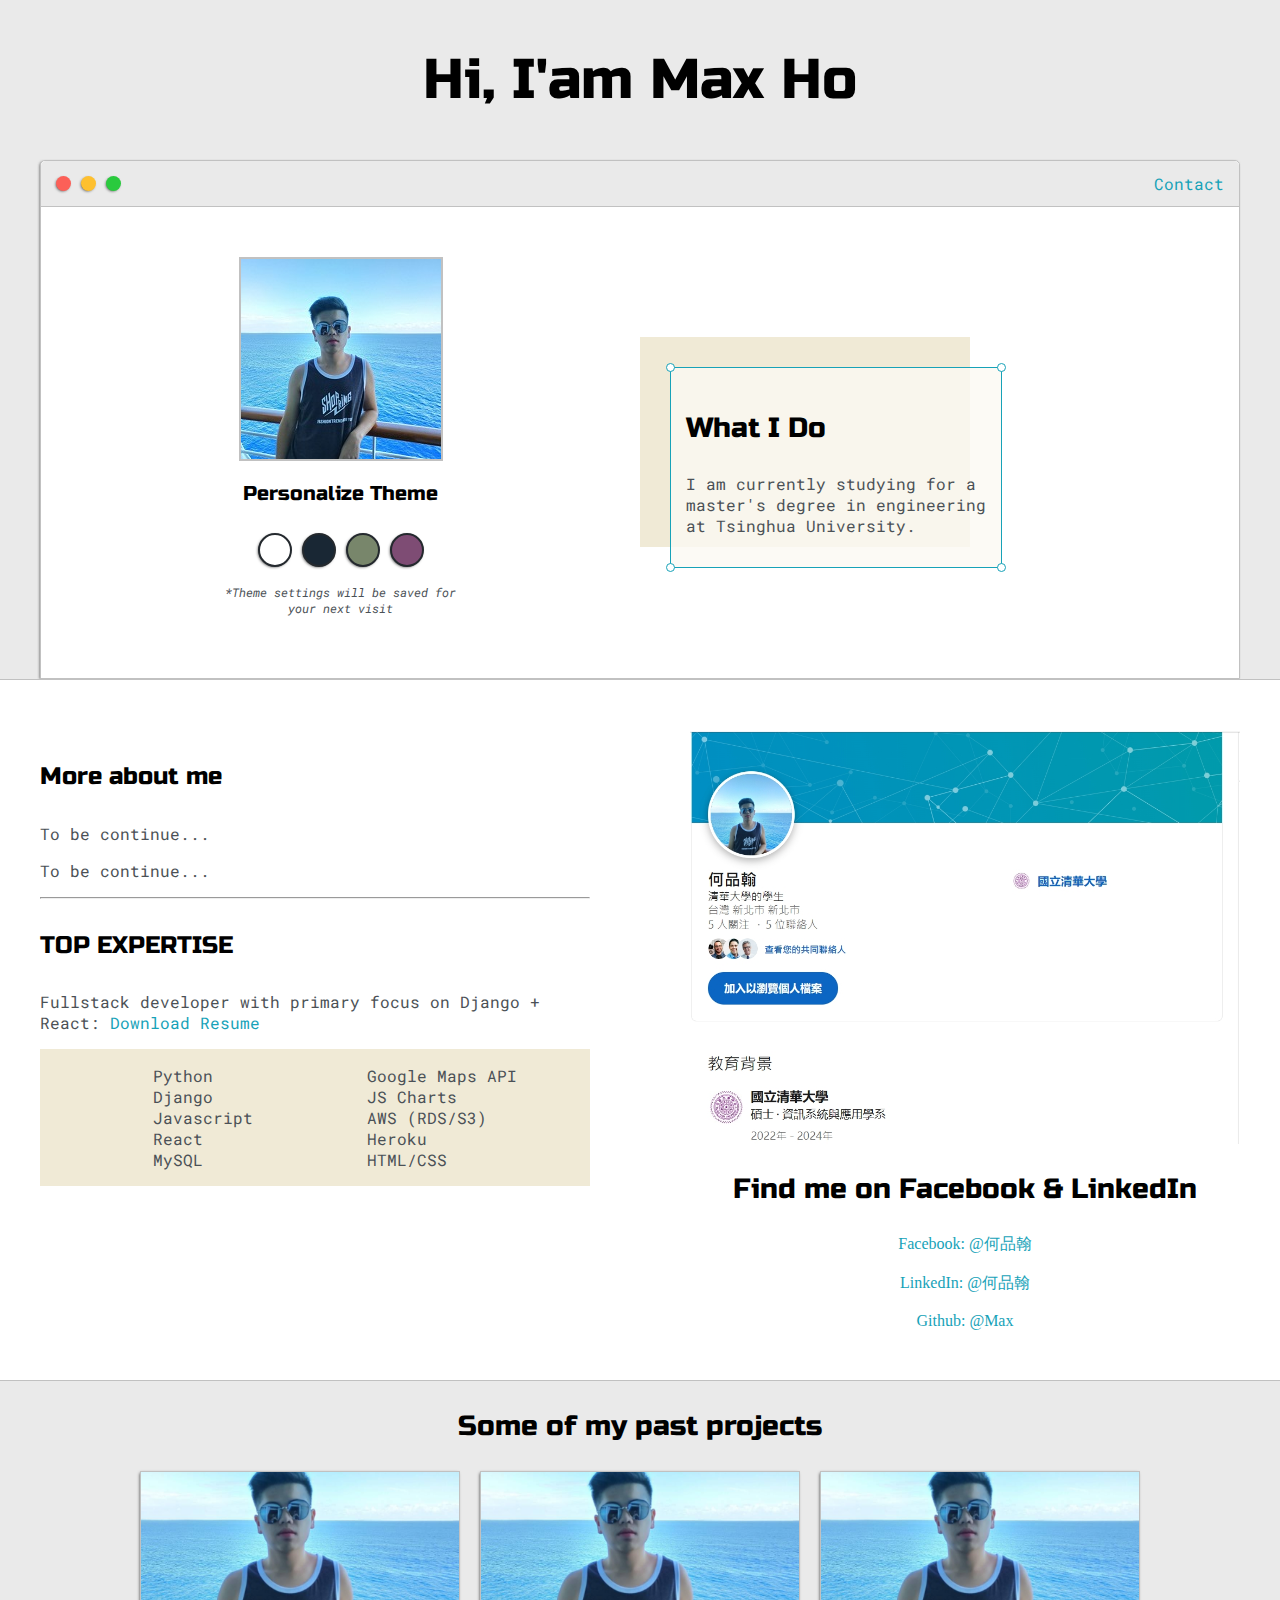
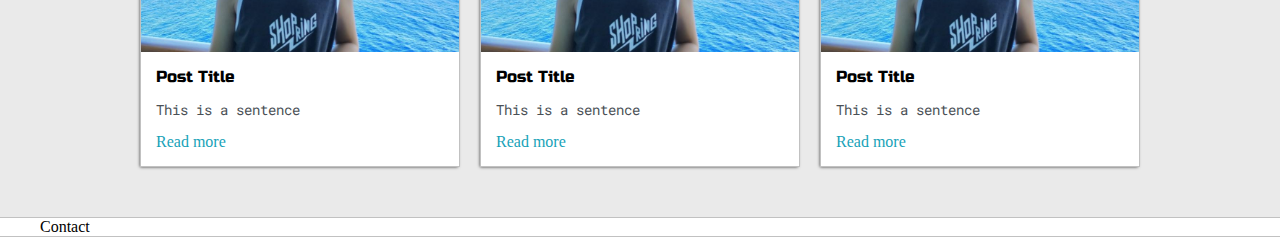
==== index.html @ 254027d7 "ADD: Portfolio / Blogs" ====
<!DOCTYPE html>
<html>
<head>
    <title>Max Ho</title>
    <meta name='viewport' content='width=device-width, initial-scale=1, maximum-scale=1, minimum-scale=1'/>
    
    <link href="https://fonts.googleapis.com/css2?family=Russo+One&display=swap" rel="stylesheet">

    <link href="https://fonts.googleapis.com/css2?family=Roboto+Mono:wght@500&family=Russo+One&display=swap" rel="stylesheet">

    <link rel='stylesheet' type='text/css' href='default.css'>
</head>
<body>
    
    <section class="s1">
        <div class="main-container">
            <div class="greeting-wrapper">
                <h1>Hi, I'am Max Ho</h1>
            </div>

            <div class="intro-wrapper">
                <div class="nav-wrapper">
                    <div class="dots-wrapper">
                       <div id="dot-1" class="browser-dot"></div>
                       <div id="dot-2" class="browser-dot"></div>
                       <div id="dot-3" class="browser-dot"></div>
                    </div>

                    <ul id="navigation">
                        <li><a href="#">Contact</a></li>
                    </ul>
                </div>

                <div class="left-column">
                    <img id="profile-pic" src="images/221525.jpg" />
                    <h5 style="text-align: center;line-height: 0;">Personalize Theme</h5>
                    <div id="theme-options-wrapper">
                        <div id="light-mode" class="theme-dot"></div>
                        <div id="blue-mode" class="theme-dot"></div>
                        <div id="green-mode" class="theme-dot"></div>
                        <div id="purple-mode" class="theme-dot"></div>
                    </div>

                    <p id="settings-note">*Theme settings will be saved for<br>your next visit</p>
                </div>

                <div class="right-column">
                    <div id="preview-shadow">
                        <div id="preview">
                            <div id="corner-tl" class="corner"></div>
                            <div id="corner-tr" class="corner"></div>
                            <div id="corner-br" class="corner"></div>
                            <div id="corner-bl" class="corner"></div>
                            <h3>What I Do</h3>
                            <p>I am currently studying for a master's degree 
                                in engineering at Tsinghua University.</p>
                        </div>
                    </div>
                </div>
            </div>
        </div>
    </section>

    <section class="s2">
        <div class="main-container">
            <div class="about-wrapper">
                <div class="about-me">
                    <h4>More about me</h4>

                    <p>To be continue...</p>

                    <p>To be continue...</p>

                    <hr>

                    <h4>TOP EXPERTISE</h4>

                    <p>Fullstack developer with primary focus on Django
                         + React: <a target="_blank" href="resume.pdf">Download Resume</a></p>
                    
                    <div id="skills">
                        <ul>
                            <li>Python</li>
                            <li>Django</li>
                            <li>Javascript</li>
                            <li>React</li>
                            <li>MySQL</li>
                        </ul>

                        <ul>
                            <li>Google Maps API</li>
                            <li>JS Charts</li>
                            <li>AWS (RDS/S3)</li>
                            <li>Heroku</li>
                            <li>HTML/CSS</li>
                        </ul>

                    </div>
                </div>

                <div class="social-links">
                    <img id="social-img" src="images/follow.jpg" />
                    <h3>Find me on Facebook & LinkedIn</h3>

                    <a target="_blank" href="https://www.facebook.com/profile.php?id=100006150990664">Facebook: @何品翰</a>
                    <br>
                    <a target="_blank" href="https://www.linkedin.com/public-profile/settings?lipi=urn%3Ali%3Apage%3Ad_flagship3_profile_self_edit_contact-info%3BrW3WzufoTumIgGCZmU51kg%3D%3D">LinkedIn: @何品翰</a>
                    <br>
                    <a target="_blank" href="https://github.com/Max8904">Github: @Max</a>
                </div>
            </div>
        </div>
    </section>
    
    <section class="s1">
        <div class="main-container">
            <h3 style="text-align: center;">Some of my past projects</h3>

            <div class="post-wrapper">
                <div>
                    <div class="post">
                        <img class="thumbnail" src="images/221523_0.jpg">
                        <div class="post-preview">
                            <h6 class="post-title">Post Title</h6>
                            <p class="post-intro">This is a sentence</p>
                            <a href="#">Read more</a>
                        </div>
                    </div>
                </div>
                <div>
                    <div class="post">
                        <img class="thumbnail" src="images/221523_0.jpg">
                        <div class="post-preview">
                            <h6 class="post-title">Post Title</h6>
                            <p class="post-intro">This is a sentence</p>
                            <a href="#">Read more</a>
                        </div>
                    </div>
                </div>
                <div>
                    <div class="post">
                        <img class="thumbnail" src="images/221523_0.jpg">
                        <div class="post-preview">
                            <h6 class="post-title">Post Title</h6>
                            <p class="post-intro">This is a sentence</p>
                            <a href="#">Read more</a>
                        </div>
                    </div>
                </div>

            </div>
        </div>
    </section>
    
    <section class="s2">
        <div class="main-container">
            Contact
        </div>
    </section>

</body>
</html>
---- default.css ----
:root{
    --mainColor:#eaeaea;
    --secondaryColor:#fff;

    --borderColor:#c1c1c1;

    --mainText:black;
    --secondaryText:#4b5156;

    --themeDotBorder:#24292e;

    --previewBg: rgb(251, 249, 243, 0.8);

    --previewShadow:#f0ead6;
}


html, body{
    padding: 0;
    margin: 0;
}

h1, h2, h3, h4, h5, h6, strong{
    color: var(--mainText);
    font-family: 'Russo One', sans-serif;
    font-weight: 500;
}

p, li, span, label, input, textarea{
    color: var(--secondaryText);
    font-family: 'Roboto Mono', monospace;
}

a{
    text-decoration: none;
    color: #17a2b8;
}

ul{
    list-style: none;
}

h1{ font-size: 56px;}
h2{ font-size: 36px;}
h3{ font-size: 28px;}
h4{ font-size: 24px;}
h5{ font-size: 20px;}
h6{ font-size: 16px;}

.s1{
    background-color: var(--mainColor);
    border-bottom: 1px solid var(--borderColor);
    overflow: auto;
}

.s2{
    background-color: var(--secondaryColor);
    border-bottom: 1px solid var(--borderColor);
    overflow: auto;
}

.main-container{
    width: 1200px;
    margin: 0 auto;
}

.greeting-wrapper{
    display: grid;
    text-align: center;
    align-content: center;
    min-height: 10em;
}

.intro-wrapper{
    background-color: var(--secondaryColor);
    border: 1px solid var(--borderColor);
    border-radius: 5px 5px 0 0;

    -webkit-box-shadow: -1px 1px 3px -1px rgba(0,0,0,0.75);
    -moz-box-shadow: -1px 1px 3px -1px rgba(0,0,0,0.75);
    box-shadow: -1px 1px 3px -1px rgba(0,0,0,0.75);

    display: grid;
    grid-template-columns: 1fr 1fr;
    grid-template-areas: 
        'nav-wrapper nav-wrapper'
        'left-column right-column'
    ;
}

.nav-wrapper{
    border-radius: 5px 5px 0 0;
    grid-area: nav-wrapper;
    border-bottom: 1px solid var(--borderColor);
    display: flex;
    justify-content: space-between;
    align-items: center;
    background-color: var(--mainColor);
}

#navigation{
    margin: 0;
    padding: 10px;
}

#navigation li{
    display: inline-block;
    margin-right: 5px;
    margin-left: 5px;
}

.dots-wrapper{
    display: flex;
    padding: 10px;
}

#dot-1{
    background-color: #FC6058;
}

#dot-2{
    background-color: #FEC02F;
}

#dot-3{
    background-color: #2ACA3E;
}

.browser-dot{
    background-color: black;
    height: 15px;
    width: 15px;
    border-radius: 50%;
    margin: 5px;

    -webkit-box-shadow: -1px 1px 3px -1px rgba(0,0,0,0.75);
    -moz-box-shadow: -1px 1px 3px -1px rgba(0,0,0,0.75);
    box-shadow: -1px 1px 3px -1px rgba(0,0,0,0.75);
}

.left-column{
    grid-area: left-column;
    padding-top: 50px;
    padding-bottom: 50px;
}

#profile-pic{
    display: block;
    margin: 0 auto;

    height: 200px;
    width: 200px;
    object-fit: cover;
    border: 2px solid var(--borderColor);
}

#theme-options-wrapper{
    display: flex;
    justify-content: center;
}

.theme-dot{
    height: 30px;
    width: 30px;
    background-color: black;
    border-radius: 50%;

    margin: 5px;
    border: 2px solid var(--themeDotBorder);

    -webkit-box-shadow: -1px 1px 3px -1px rgba(0,0,0,0.75);
    -moz-box-shadow: -1px 1px 3px -1px rgba(0,0,0,0.75);
    box-shadow: -1px 1px 3px -1px rgba(0,0,0,0.75);

    cursor: pointer;
}

.theme-dot:hover{
    border-width: 5px;
}

#light-mode{
    background-color: #fff;
}

#blue-mode{
    background-color: #192734;
}

#green-mode{
    background-color: #78866b;
}

#purple-mode{
    background-color: #7E4C74;
}

#settings-note{
    font-size: 12px;
    font-style: italic;
    text-align: center;
}

.right-column{
    grid-area: right-column;
    display: grid;
    align-content: center;

    padding-top: 50px;
    padding-bottom: 50px;
}

#preview-shadow{
    background-color: var(--previewShadow);
    width: 300px;
    height: 180px;
    padding-left: 30px;
    padding-top: 30px;
}

#preview{
    width: 300px;
    border: 1.5px solid #17a2b8;
    background-color: var(--previewBg);
    padding: 15px;
    position: relative;
}

.corner{
    width: 7px;
    height: 7px;
    border-radius: 50%;
    border: 1.5px solid #17a2b8;
    background-color: #fff;
    position: absolute;
}

#corner-tl{
    top: -5px;
    left: -5px;
}

#corner-tr{
    top: -5px;
    right: -5px;
}

#corner-br{
    bottom: -5px;
    right: -5px;
}

#corner-bl{
    bottom: -5px;
    left: -5px;
}

.about-wrapper{
    display: grid;
    grid-template-columns: repeat(auto-fit, minmax(320px, 1fr));
    padding-top: 50px;
    padding-bottom: 50px;
    gap: 100px;
}

#skills{
    display: flex;
    justify-content: space-evenly;
    background-color: var(--previewShadow);
}

.social-links{
    display: grid;
    align-content: center;
    text-align: center;
}

#social-img{
    width: 100%;
}

.post-wrapper{
    display: grid;
    grid-template-columns: repeat(auto-fit, 320px);
    gap: 20px;
    justify-content: center;
    padding-bottom: 50px;
}

.post{
    border: 1px solid var(--borderColor);

    -webkit-box-shadow: -1px 1px 3px -1px rgba(0,0,0,0.75);
    -moz-box-shadow: -1px 1px 3px -1px rgba(0,0,0,0.75);
    box-shadow: -1px 1px 3px -1px rgba(0,0,0,0.75);
}

.thumbnail{
    display: block;
    width: 100%;
    height: 180px;
    object-fit: cover;
}

.post-preview{
    background-color: #fff;
    padding: 15px;
}

.post-title{
    color: black;
    margin: 0;
}

.post-intro{
    color: #4b5156;
    font-size: 14px;
}

@media screen and (max-width:1200px) {
    .main-container{
        width: 95%;
    }
}

@media screen and (max-width:800px) {
    .intro-wrapper{
        grid-template-columns: 1fr;
        grid-template-areas: 
            'nav-wrapper'
            'left-column'
            'right-column'
        ;
    }

    .right-column{
        justify-content: center;
    }
}
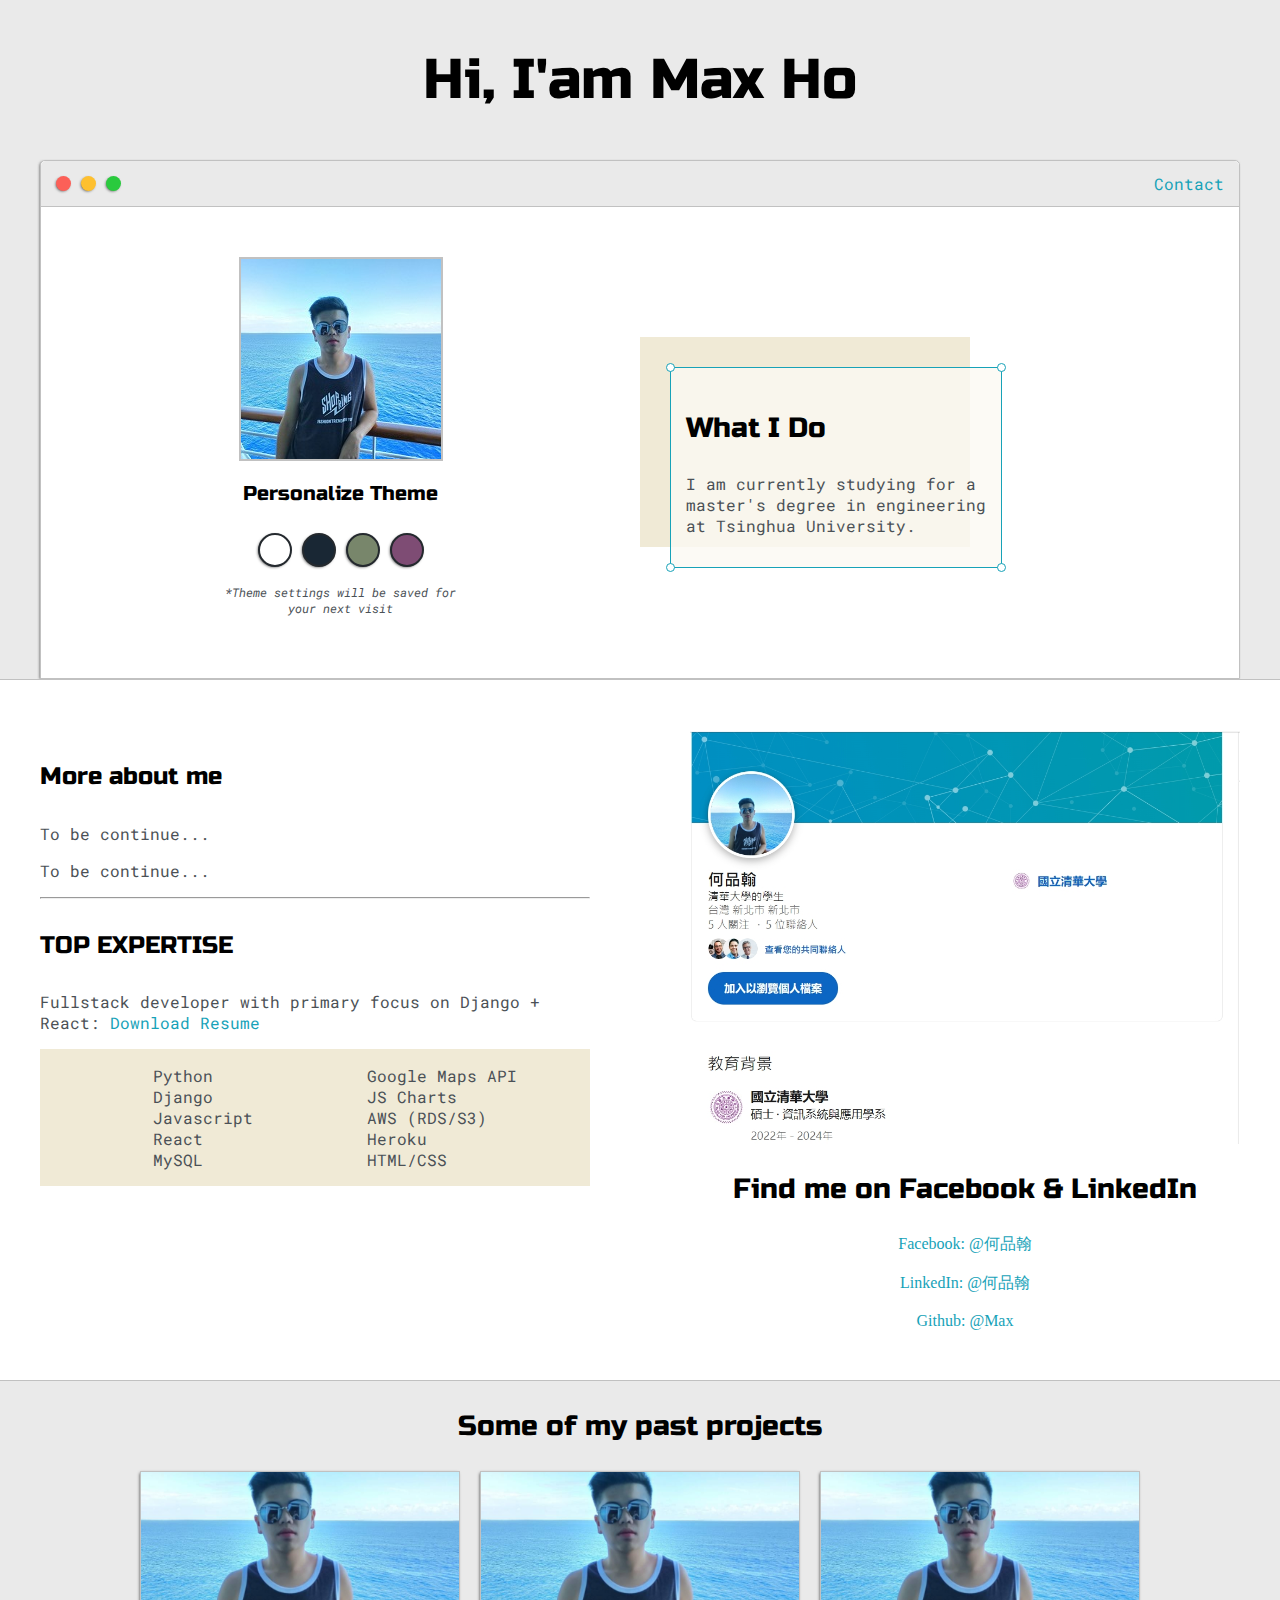
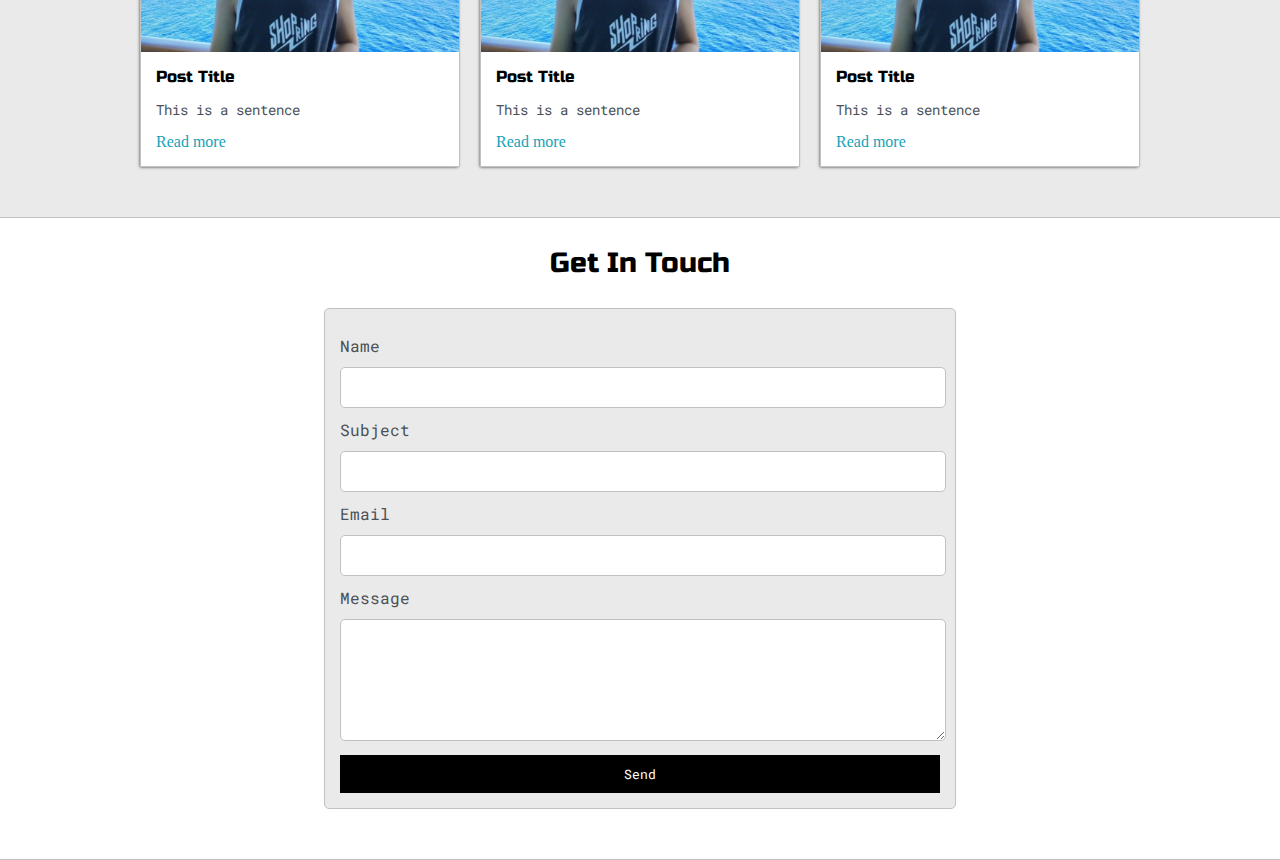
==== commit 294a81b1: "ADD: Contact form" ====
--- a/index.html
+++ b/index.html
@@ -154,7 +154,23 @@
     
     <section class="s2">
         <div class="main-container">
-            Contact
+            <h3 style="text-align: center;">Get In Touch</h3>
+
+            <form id="contact-form">
+                <label>Name</label>
+                <input class="input-field" type="text" name="name">
+
+                <label>Subject</label>
+                <input class="input-field" type="text" name="subject">
+
+                <label>Email</label>
+                <input class="input-field" type="text" name="email">
+
+                <label>Message</label>
+                <textarea class="input-field" name="message"></textarea>
+
+                <input id="submit-btn" type="submit" value="Send">
+            </form>
         </div>
     </section>
 
--- a/default.css
+++ b/default.css
@@ -12,6 +12,8 @@
     --previewBg: rgb(251, 249, 243, 0.8);
 
     --previewShadow:#f0ead6;
+
+    --buttonColor: black;
 }
 
 
@@ -315,6 +317,46 @@
 .post-intro{
     color: #4b5156;
     font-size: 14px;
+}
+
+#contact-form{
+    display: block;
+    max-width: 600px;
+    margin: 0 auto;
+    border: 1px solid var(--borderColor);
+    padding: 15px;
+    border-radius: 5px;
+    background-color: var(--mainColor);
+    margin-bottom: 50px;
+}
+
+#contact-form label{
+    line-height: 2.7em;
+}
+
+#contact-form textarea{
+    min-height: 100px;
+    font-size: 14px;
+}
+
+.input-field{
+    width: 100%;
+    padding-top: 10px;
+    padding-bottom: 10px;
+    background-color: var(--secondaryColor);
+    border-radius: 5px;
+    border: 1px solid var(--borderColor);
+    font-size: 14px;
+}
+
+#submit-btn{
+    margin-top: 10px;
+    width: 100%;
+    padding-top: 10px;
+    padding-bottom: 10px;
+    color: #fff;
+    background-color: var(--buttonColor);
+    border: none;
 }
 
 @media screen and (max-width:1200px) {
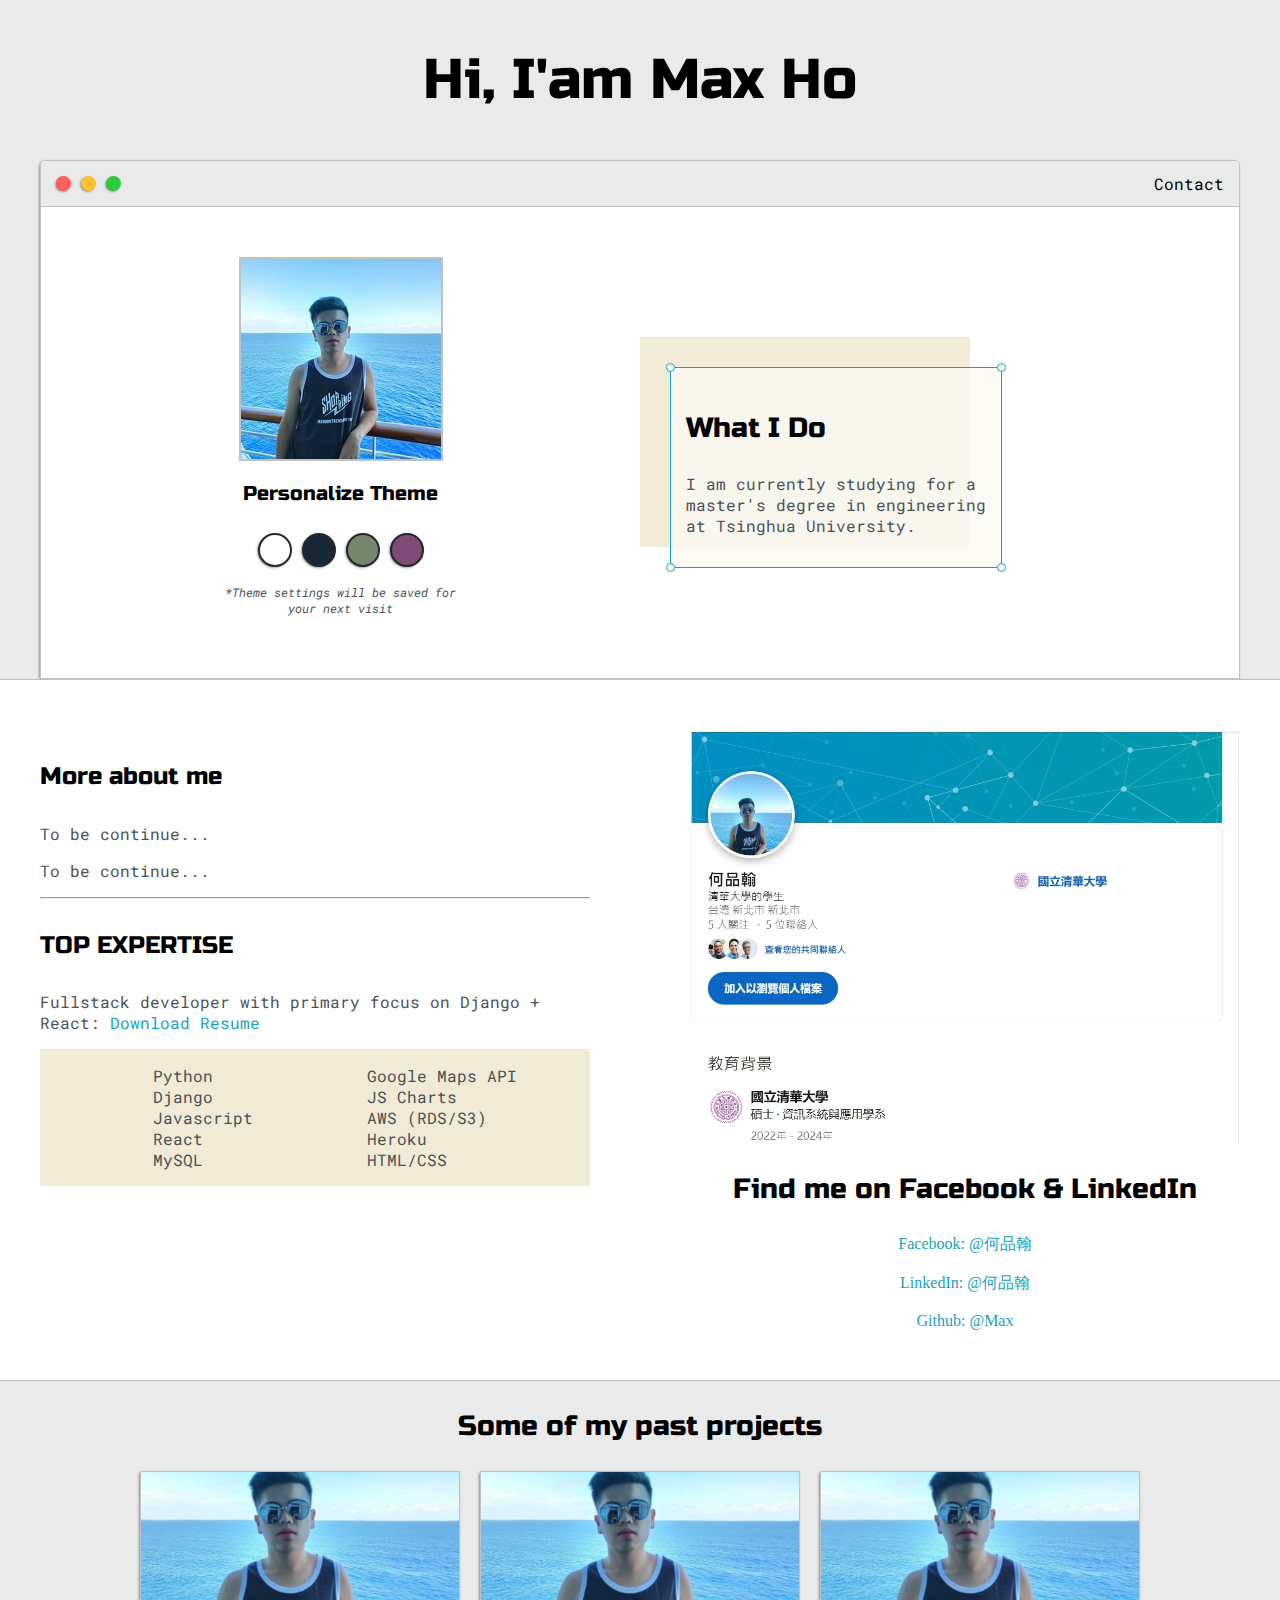
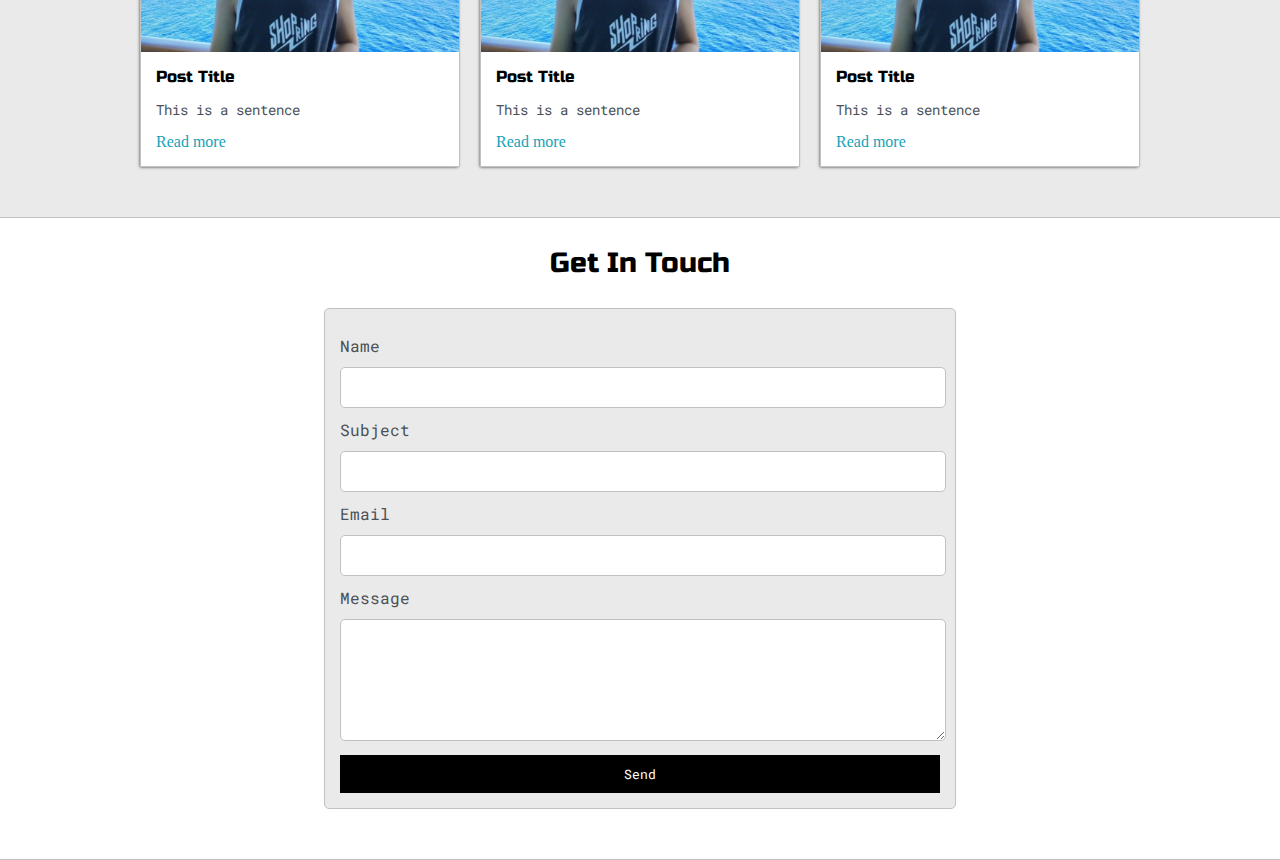
==== commit 5c8eef63: "ADD: Changing Themes" ====
--- a/index.html
+++ b/index.html
@@ -9,6 +9,8 @@
     <link href="https://fonts.googleapis.com/css2?family=Roboto+Mono:wght@500&family=Russo+One&display=swap" rel="stylesheet">
 
     <link rel='stylesheet' type='text/css' href='default.css'>
+
+    <link id="theme-style" rel='stylesheet' type='text/css' href=''>
 </head>
 <body>
     
@@ -35,10 +37,10 @@
                     <img id="profile-pic" src="images/221525.jpg" />
                     <h5 style="text-align: center;line-height: 0;">Personalize Theme</h5>
                     <div id="theme-options-wrapper">
-                        <div id="light-mode" class="theme-dot"></div>
-                        <div id="blue-mode" class="theme-dot"></div>
-                        <div id="green-mode" class="theme-dot"></div>
-                        <div id="purple-mode" class="theme-dot"></div>
+                        <div data-mode="light" id="light-mode" class="theme-dot"></div>
+                        <div data-mode="blue" id="blue-mode" class="theme-dot"></div>
+                        <div data-mode="green" id="green-mode" class="theme-dot"></div>
+                        <div data-mode="purple" id="purple-mode" class="theme-dot"></div>
                     </div>
 
                     <p id="settings-note">*Theme settings will be saved for<br>your next visit</p>
@@ -123,7 +125,7 @@
                         <div class="post-preview">
                             <h6 class="post-title">Post Title</h6>
                             <p class="post-intro">This is a sentence</p>
-                            <a href="#">Read more</a>
+                            <a href="post.html">Read more</a>
                         </div>
                     </div>
                 </div>
@@ -133,7 +135,7 @@
                         <div class="post-preview">
                             <h6 class="post-title">Post Title</h6>
                             <p class="post-intro">This is a sentence</p>
-                            <a href="#">Read more</a>
+                            <a href="post.html">Read more</a>
                         </div>
                     </div>
                 </div>
@@ -143,7 +145,7 @@
                         <div class="post-preview">
                             <h6 class="post-title">Post Title</h6>
                             <p class="post-intro">This is a sentence</p>
-                            <a href="#">Read more</a>
+                            <a href="post.html">Read more</a>
                         </div>
                     </div>
                 </div>
@@ -174,5 +176,6 @@
         </div>
     </section>
 
+    <script type="text/javascript" src="script.js"></script>
 </body>
 </html>--- a/default.css
+++ b/default.css
@@ -20,6 +20,10 @@
 html, body{
     padding: 0;
     margin: 0;
+}
+
+body *{
+    transition: 0.3s;
 }
 
 h1, h2, h3, h4, h5, h6, strong{
@@ -98,6 +102,10 @@
     justify-content: space-between;
     align-items: center;
     background-color: var(--mainColor);
+}
+
+#navigation a{
+    color: var(--mainText);
 }
 
 #navigation{
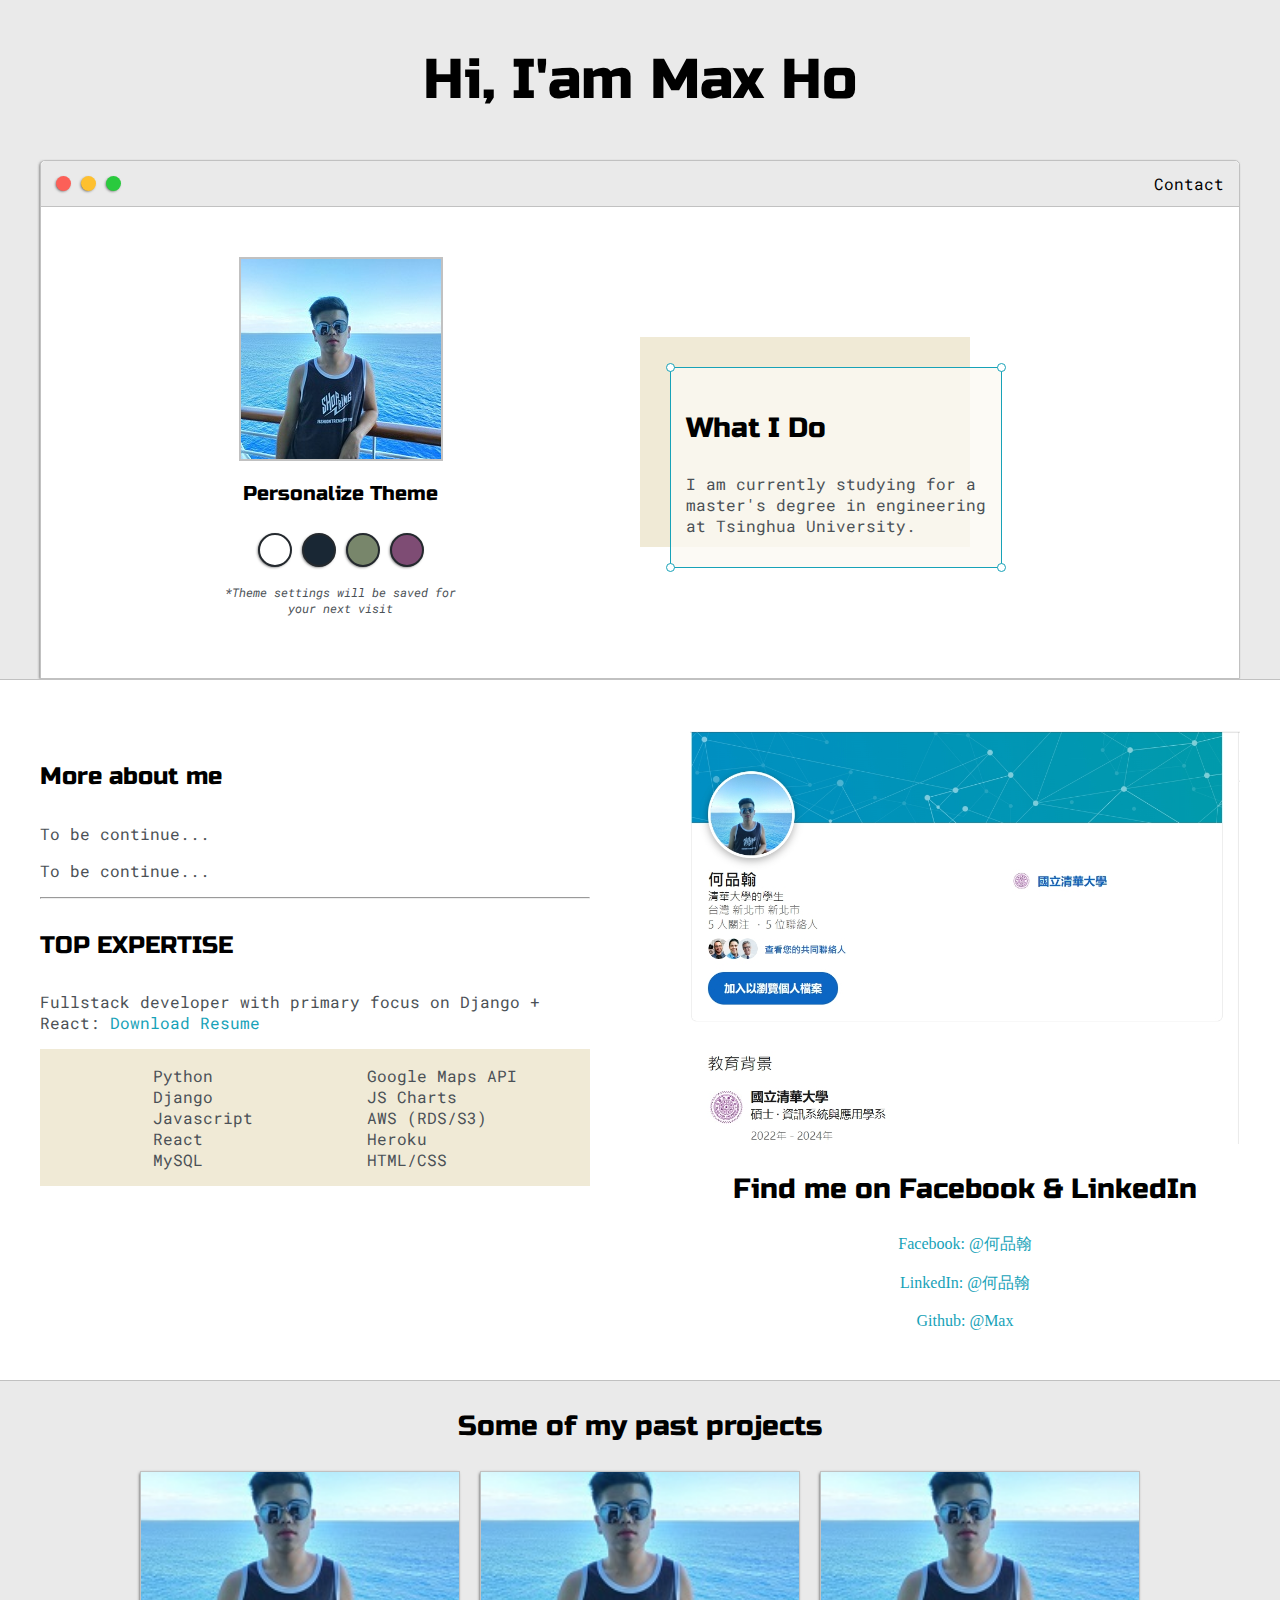
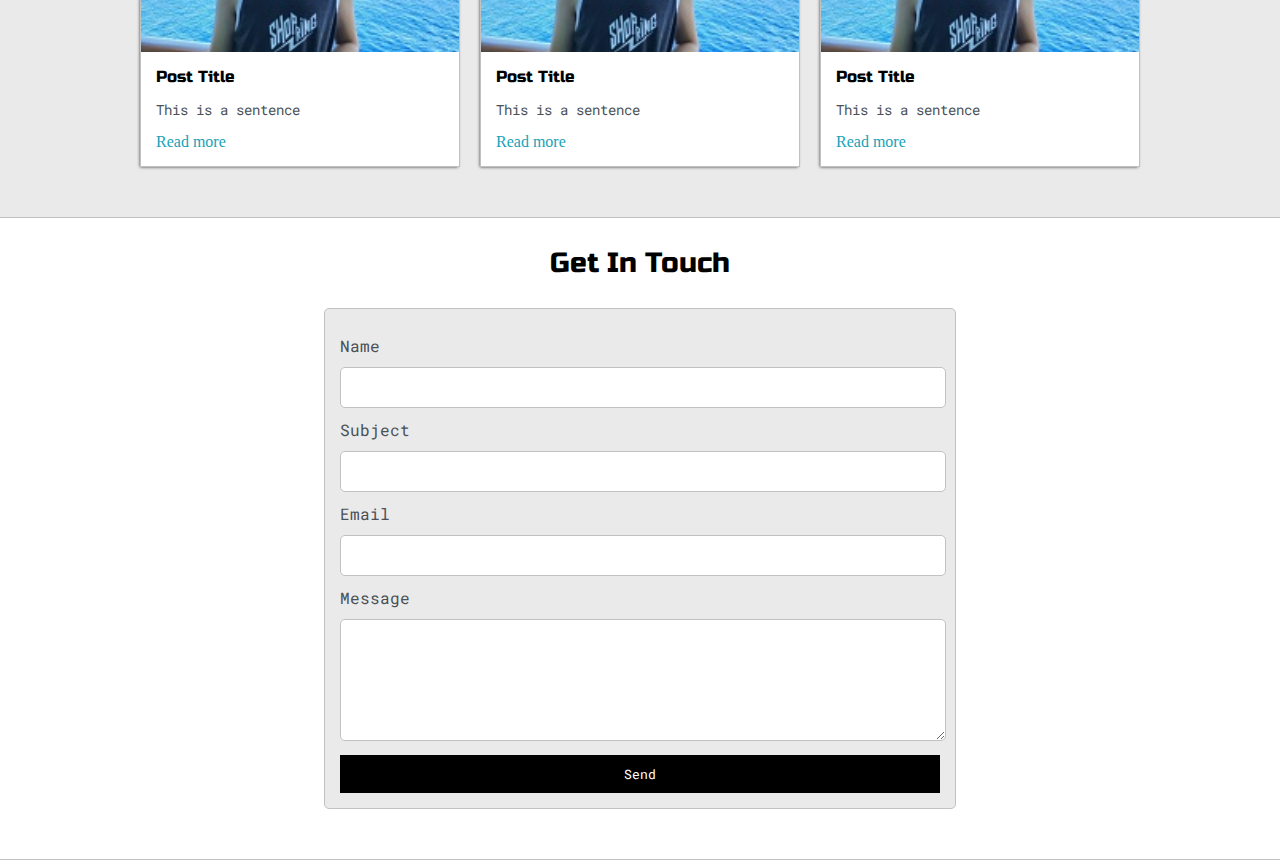
==== commit 4f5701c9: "ADD: Hosting the Website" ====
--- a/index.html
+++ b/index.html
@@ -34,7 +34,7 @@
                 </div>
 
                 <div class="left-column">
-                    <img id="profile-pic" src="images/221525.jpg" />
+                    <img id="profile-pic" src="images/max.jpg" />
                     <h5 style="text-align: center;line-height: 0;">Personalize Theme</h5>
                     <div id="theme-options-wrapper">
                         <div data-mode="light" id="light-mode" class="theme-dot"></div>
@@ -121,7 +121,7 @@
             <div class="post-wrapper">
                 <div>
                     <div class="post">
-                        <img class="thumbnail" src="images/221523_0.jpg">
+                        <img class="thumbnail" src="images/max.jpg">
                         <div class="post-preview">
                             <h6 class="post-title">Post Title</h6>
                             <p class="post-intro">This is a sentence</p>
@@ -131,7 +131,7 @@
                 </div>
                 <div>
                     <div class="post">
-                        <img class="thumbnail" src="images/221523_0.jpg">
+                        <img class="thumbnail" src="images/max.jpg">
                         <div class="post-preview">
                             <h6 class="post-title">Post Title</h6>
                             <p class="post-intro">This is a sentence</p>
@@ -141,7 +141,7 @@
                 </div>
                 <div>
                     <div class="post">
-                        <img class="thumbnail" src="images/221523_0.jpg">
+                        <img class="thumbnail" src="images/max.jpg">
                         <div class="post-preview">
                             <h6 class="post-title">Post Title</h6>
                             <p class="post-intro">This is a sentence</p>
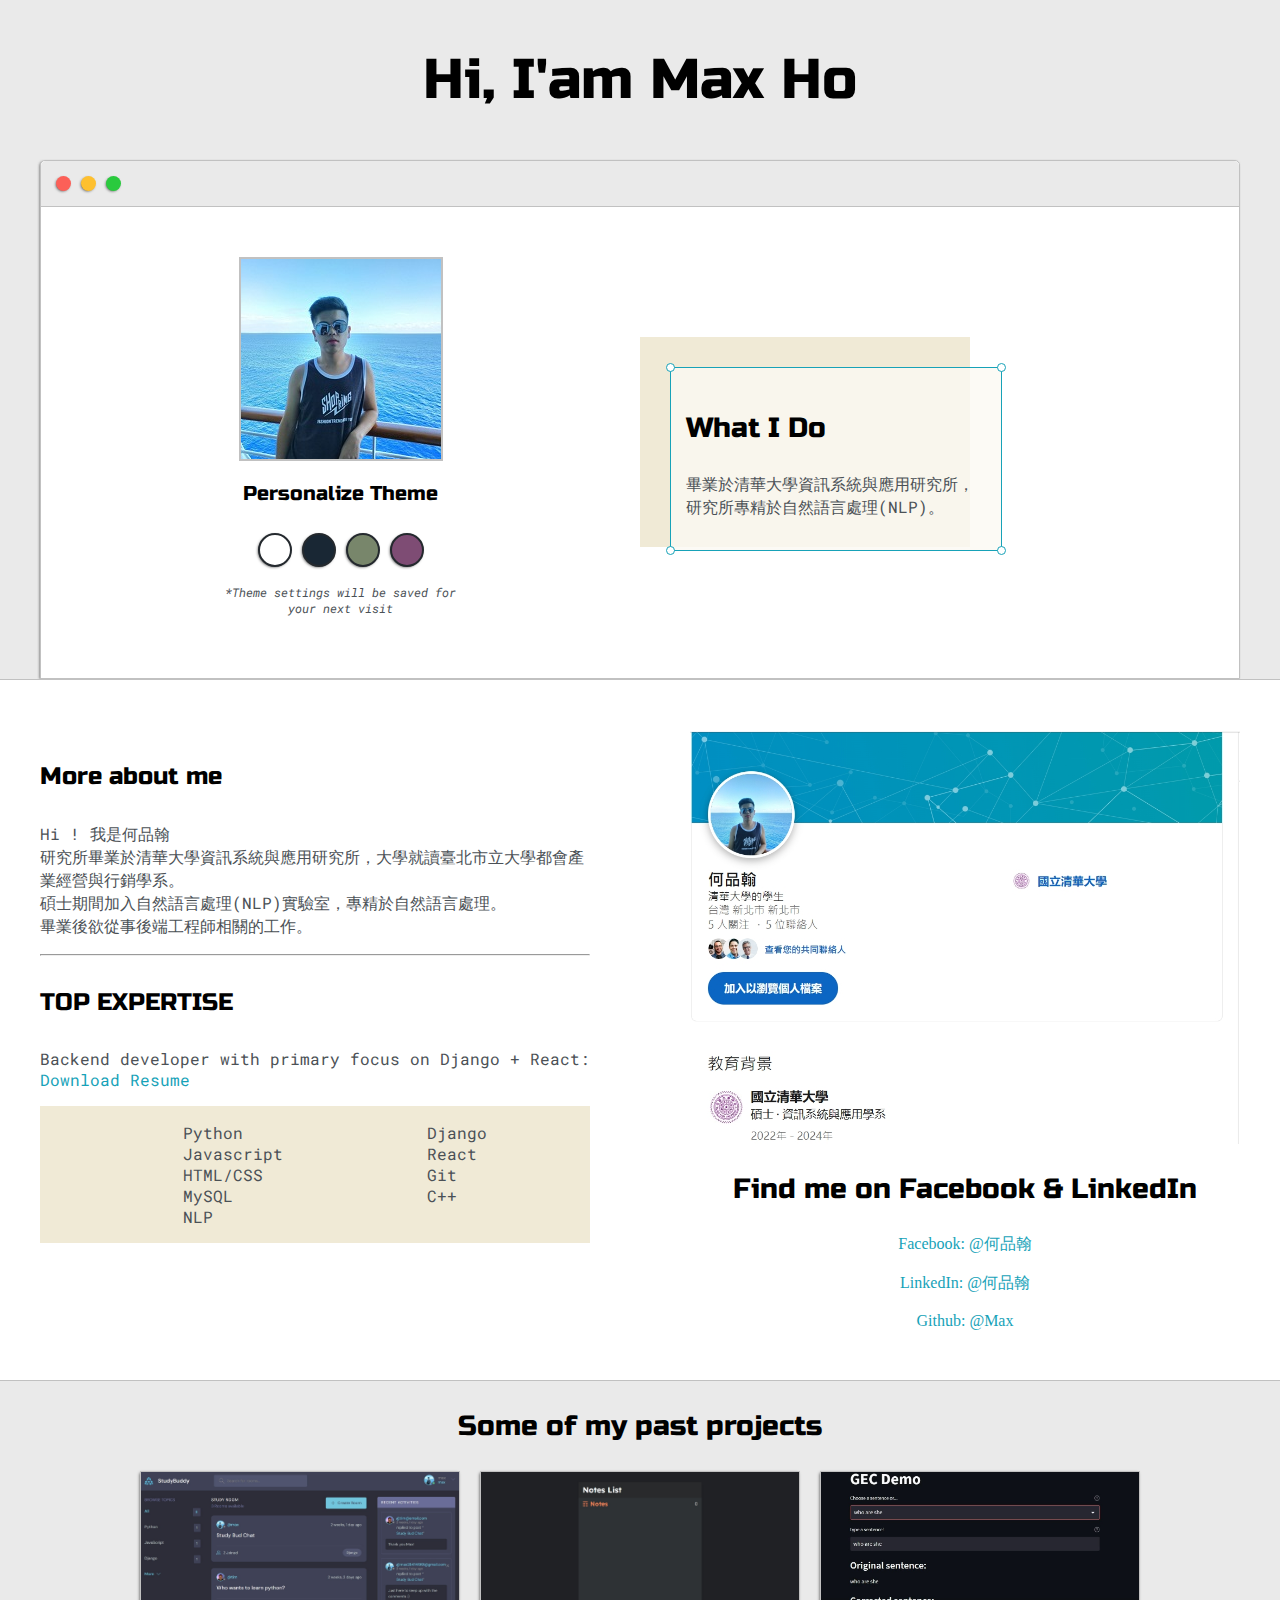
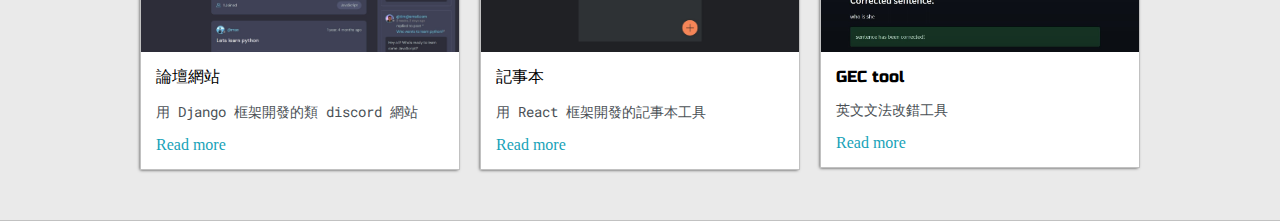
==== commit b0bc7765: "FEAT：修改作品集內容以及修改版面和格式" ====
--- a/index.html
+++ b/index.html
@@ -29,7 +29,7 @@
                     </div>
 
                     <ul id="navigation">
-                        <li><a href="#">Contact</a></li>
+                        <!-- <li><a href="#">Contact</a></li> -->
                     </ul>
                 </div>
 
@@ -54,8 +54,10 @@
                             <div id="corner-br" class="corner"></div>
                             <div id="corner-bl" class="corner"></div>
                             <h3>What I Do</h3>
-                            <p>I am currently studying for a master's degree 
-                                in engineering at Tsinghua University.</p>
+                            <p>
+                                畢業於清華大學資訊系統與應用研究所，<br>
+                                研究所專精於自然語言處理(NLP)。
+                            </p>
                         </div>
                     </div>
                 </div>
@@ -69,32 +71,34 @@
                 <div class="about-me">
                     <h4>More about me</h4>
 
-                    <p>To be continue...</p>
-
-                    <p>To be continue...</p>
+                    <p>
+                        Hi ! 我是何品翰<br>
+                        研究所畢業於清華大學資訊系統與應用研究所，大學就讀臺北市立大學都會產業經營與行銷學系。<br>
+                        碩士期間加入自然語言處理(NLP)實驗室，專精於自然語言處理。<br>
+                        畢業後欲從事後端工程師相關的工作。
+                    </p>
 
                     <hr>
 
                     <h4>TOP EXPERTISE</h4>
 
-                    <p>Fullstack developer with primary focus on Django
-                         + React: <a target="_blank" href="resume.pdf">Download Resume</a></p>
+                    <p>Backend developer with primary focus on Django
+                         + React: <a target="_blank" href="https://pda.104.com.tw/profile/share/21tnThVyNTEnBELjPECfF3opPG1yxWO2">Download Resume</a></p>
                     
                     <div id="skills">
                         <ul>
                             <li>Python</li>
-                            <li>Django</li>
                             <li>Javascript</li>
-                            <li>React</li>
+                            <li>HTML/CSS</li>
                             <li>MySQL</li>
+                            <li>NLP</li>
                         </ul>
 
                         <ul>
-                            <li>Google Maps API</li>
-                            <li>JS Charts</li>
-                            <li>AWS (RDS/S3)</li>
-                            <li>Heroku</li>
-                            <li>HTML/CSS</li>
+                            <li>Django</li>
+                            <li>React</li>
+                            <li>Git</li>
+                            <li>C++</li>
                         </ul>
 
                     </div>
@@ -121,31 +125,31 @@
             <div class="post-wrapper">
                 <div>
                     <div class="post">
-                        <img class="thumbnail" src="images/max.jpg">
+                        <img class="thumbnail" src="images/discord_like_website/discord_like_website.jpg">
                         <div class="post-preview">
-                            <h6 class="post-title">Post Title</h6>
-                            <p class="post-intro">This is a sentence</p>
-                            <a href="post.html">Read more</a>
+                            <h6 class="post-title">論壇網站</h6>
+                            <p class="post-intro">用 Django 框架開發的類 discord 網站</p>
+                            <a href="post1.html">Read more</a>
                         </div>
                     </div>
                 </div>
                 <div>
                     <div class="post">
-                        <img class="thumbnail" src="images/max.jpg">
+                        <img class="thumbnail" src="images/notebook.jpg">
                         <div class="post-preview">
-                            <h6 class="post-title">Post Title</h6>
-                            <p class="post-intro">This is a sentence</p>
-                            <a href="post.html">Read more</a>
+                            <h6 class="post-title">記事本</h6>
+                            <p class="post-intro">用 React 框架開發的記事本工具</p>
+                            <a href="post2.html">Read more</a>
                         </div>
                     </div>
                 </div>
                 <div>
                     <div class="post">
-                        <img class="thumbnail" src="images/max.jpg">
+                        <img class="thumbnail" src="images/GEC.jpg">
                         <div class="post-preview">
-                            <h6 class="post-title">Post Title</h6>
-                            <p class="post-intro">This is a sentence</p>
-                            <a href="post.html">Read more</a>
+                            <h6 class="post-title">GEC tool</h6>
+                            <p class="post-intro">英文文法改錯工具</p>
+                            <a href="post3.html">Read more</a>
                         </div>
                     </div>
                 </div>
@@ -154,7 +158,7 @@
         </div>
     </section>
     
-    <section class="s2">
+    <!-- <section class="s2">
         <div class="main-container">
             <h3 style="text-align: center;">Get In Touch</h3>
 
@@ -174,7 +178,7 @@
                 <input id="submit-btn" type="submit" value="Send">
             </form>
         </div>
-    </section>
+    </section> -->
 
     <script type="text/javascript" src="script.js"></script>
 </body>
--- a/default.css
+++ b/default.css
@@ -310,6 +310,13 @@
     width: 100%;
     height: 180px;
     object-fit: cover;
+}
+
+.photo{
+    display: block;
+    width: 50%;
+    height: 50%;
+    padding: 15px;
 }
 
 .post-preview{
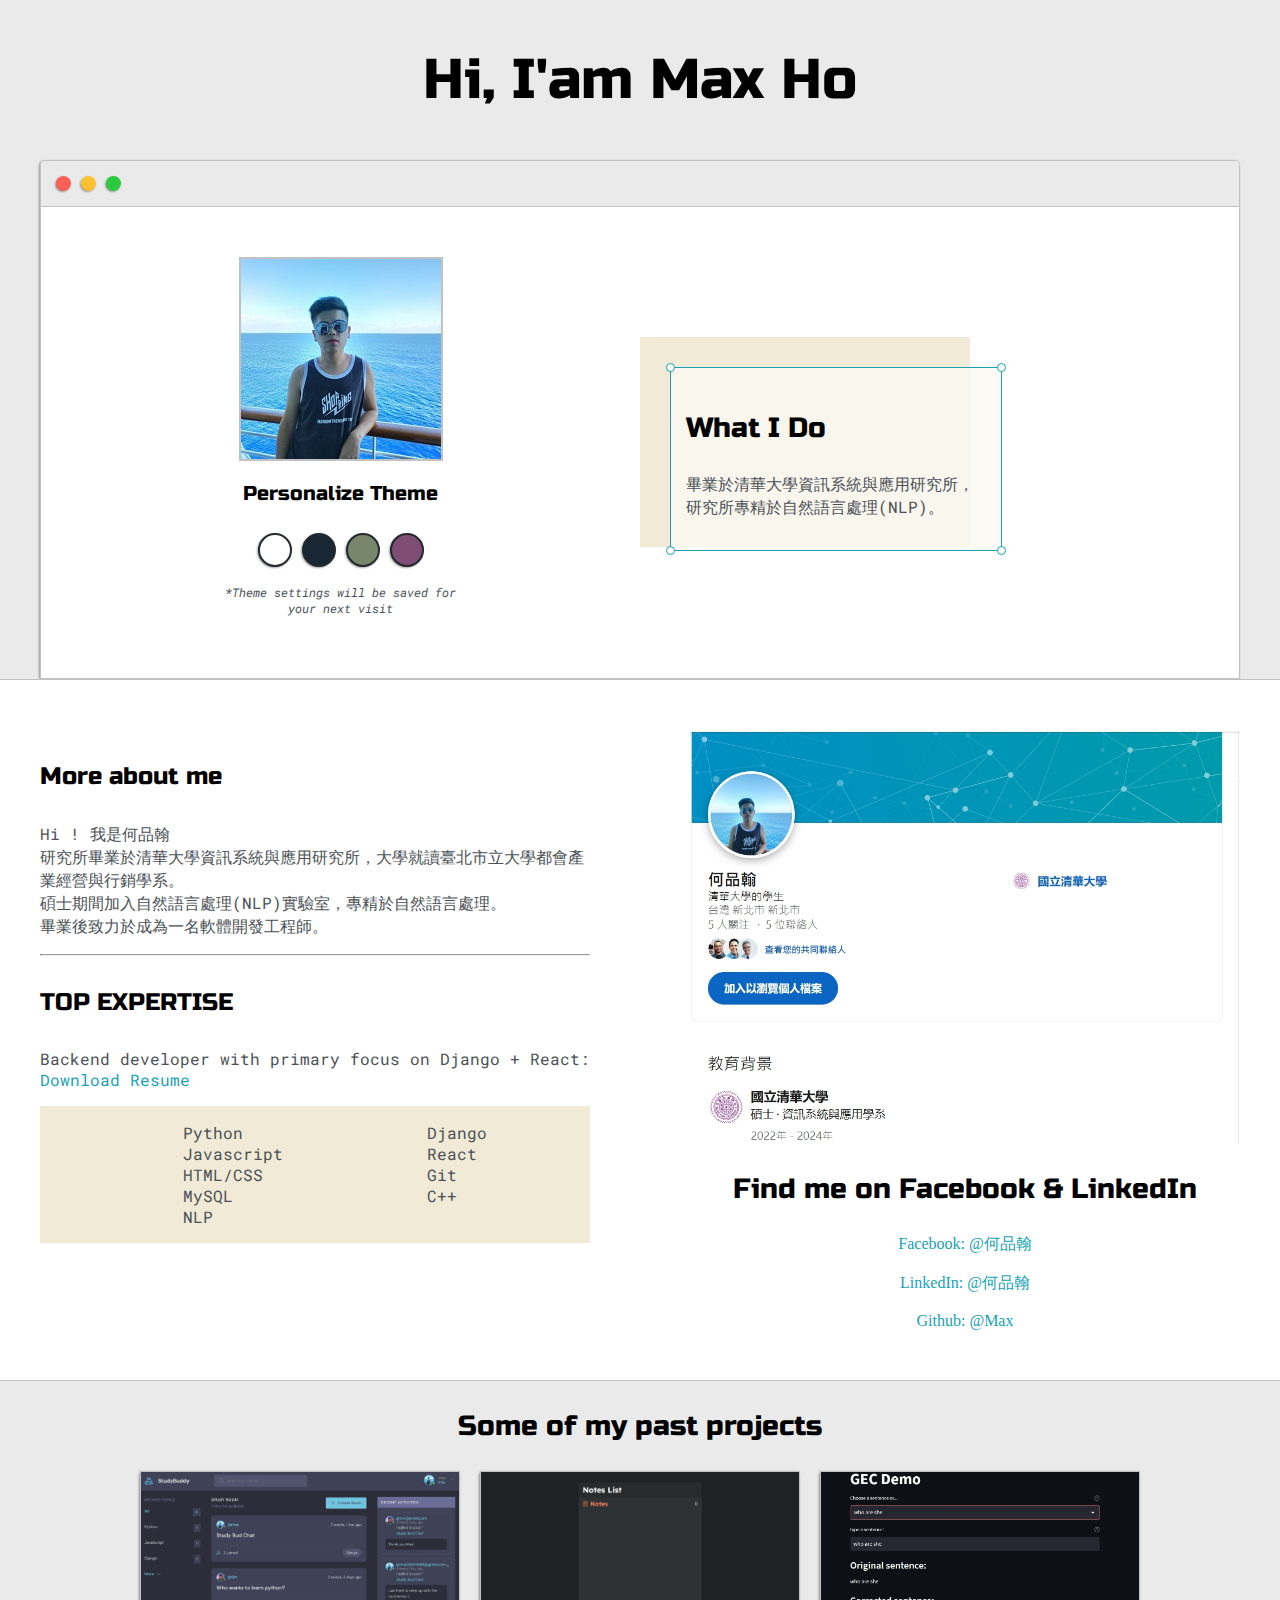
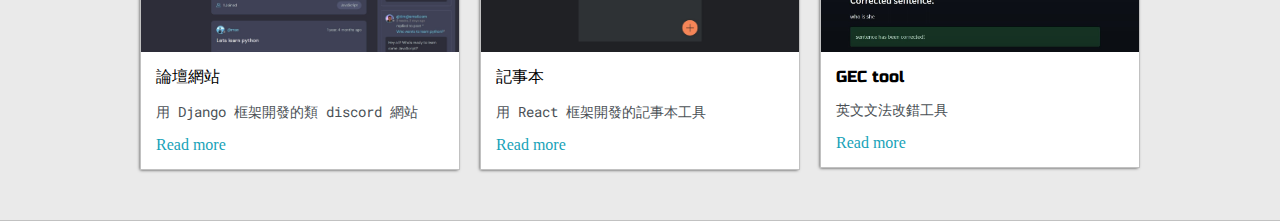
==== commit d7bfa890: "FIX：瀏覽器顯示中文亂碼問題" ====
--- a/index.html
+++ b/index.html
@@ -3,6 +3,7 @@
 <head>
     <title>Max Ho</title>
     <meta name='viewport' content='width=device-width, initial-scale=1, maximum-scale=1, minimum-scale=1'/>
+    <meta http-equiv="Content-Type" content="text/html; charset=utf-8"/>
     
     <link href="https://fonts.googleapis.com/css2?family=Russo+One&display=swap" rel="stylesheet">
 
@@ -75,7 +76,7 @@
                         Hi ! 我是何品翰<br>
                         研究所畢業於清華大學資訊系統與應用研究所，大學就讀臺北市立大學都會產業經營與行銷學系。<br>
                         碩士期間加入自然語言處理(NLP)實驗室，專精於自然語言處理。<br>
-                        畢業後欲從事後端工程師相關的工作。
+                        畢業後致力於成為一名軟體開發工程師。
                     </p>
 
                     <hr>
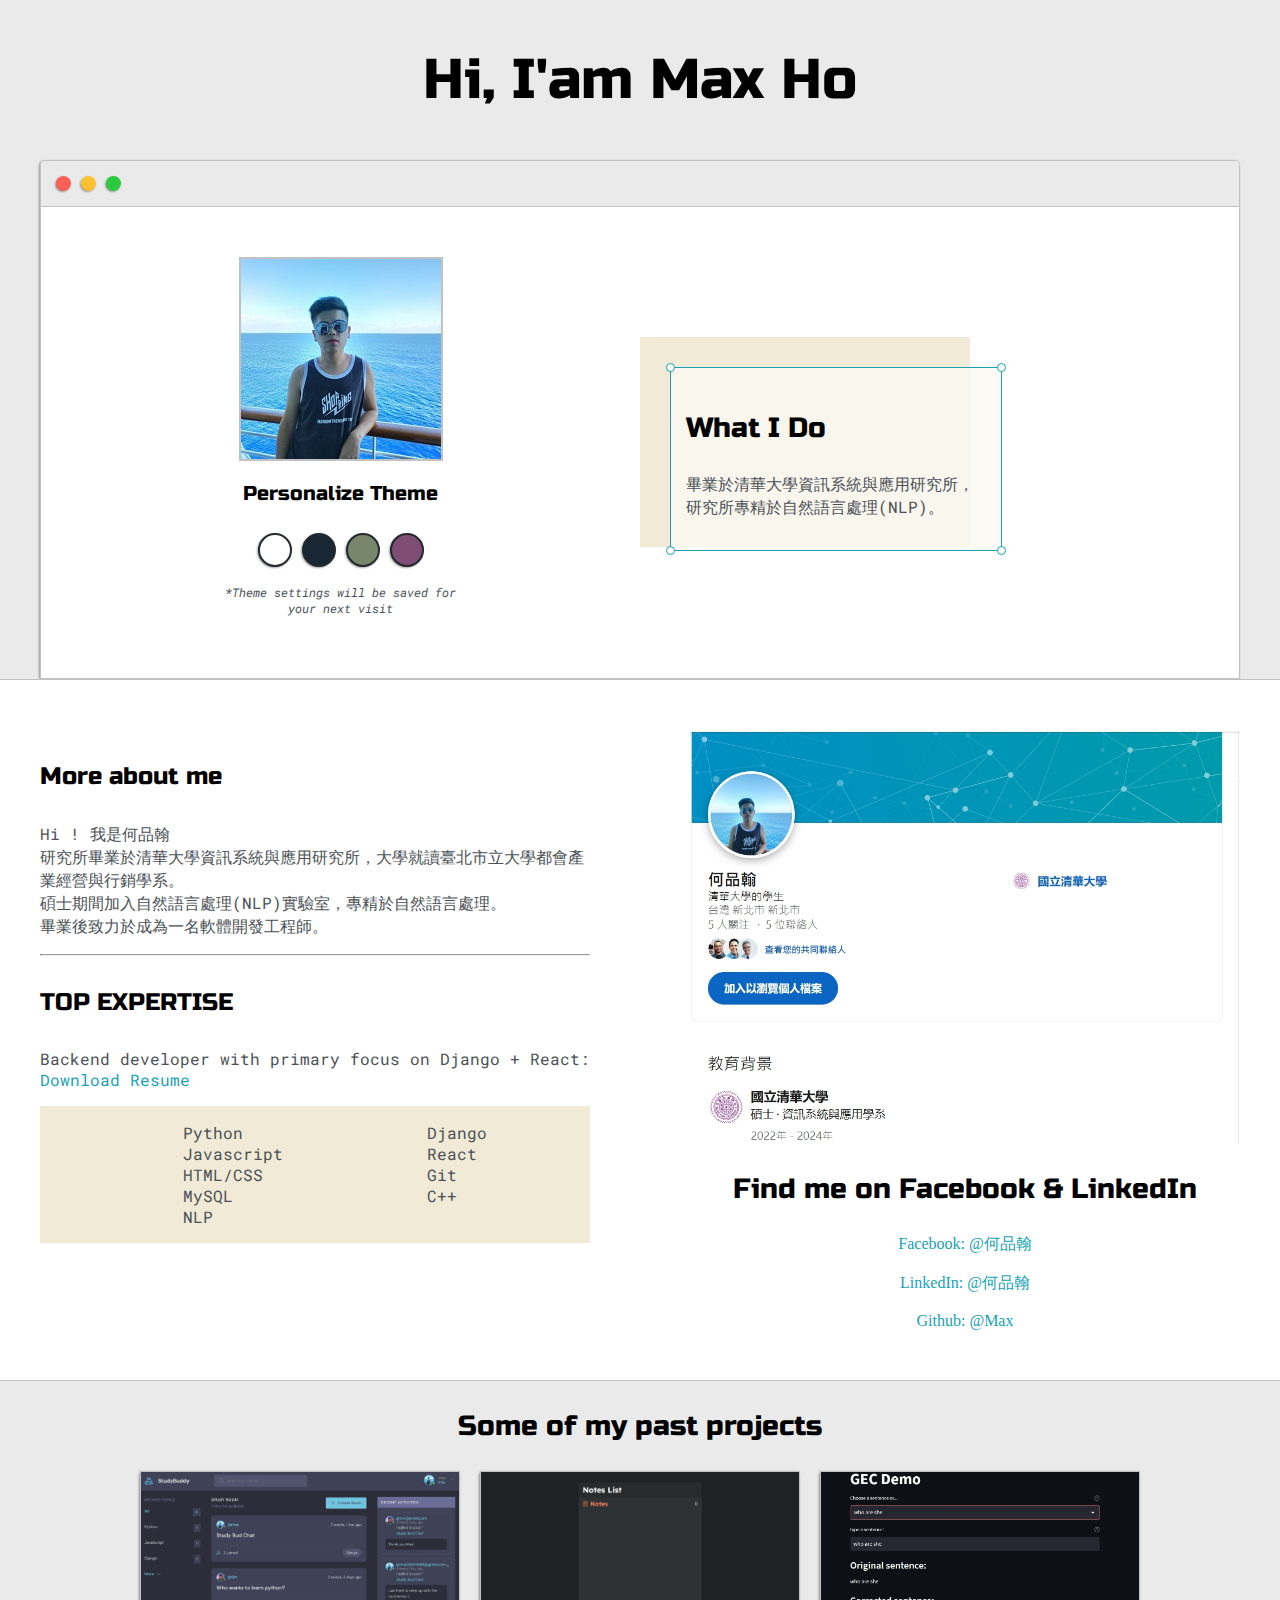
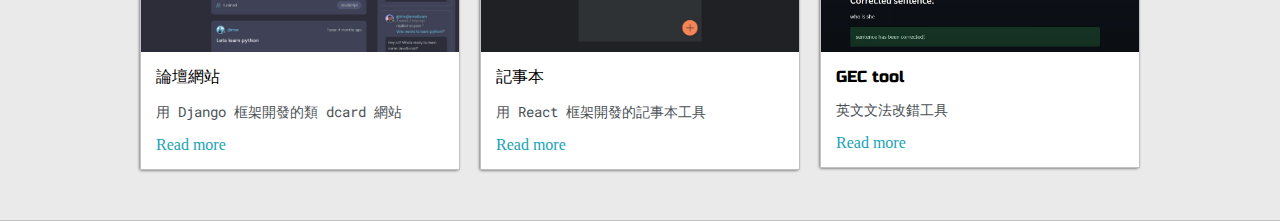
==== commit 7ce99124: "FEAT: 修改內容和更新網址" ====
--- a/index.html
+++ b/index.html
@@ -84,7 +84,7 @@
                     <h4>TOP EXPERTISE</h4>
 
                     <p>Backend developer with primary focus on Django
-                         + React: <a target="_blank" href="https://pda.104.com.tw/profile/share/21tnThVyNTEnBELjPECfF3opPG1yxWO2">Download Resume</a></p>
+                         + React: <a target="_blank" href="https://www.cake.me/max-ho-b609ea">Download Resume</a></p>
                     
                     <div id="skills">
                         <ul>
@@ -129,7 +129,7 @@
                         <img class="thumbnail" src="images/discord_like_website/discord_like_website.jpg">
                         <div class="post-preview">
                             <h6 class="post-title">論壇網站</h6>
-                            <p class="post-intro">用 Django 框架開發的類 discord 網站</p>
+                            <p class="post-intro">用 Django 框架開發的類 dcard 網站</p>
                             <a href="post1.html">Read more</a>
                         </div>
                     </div>
